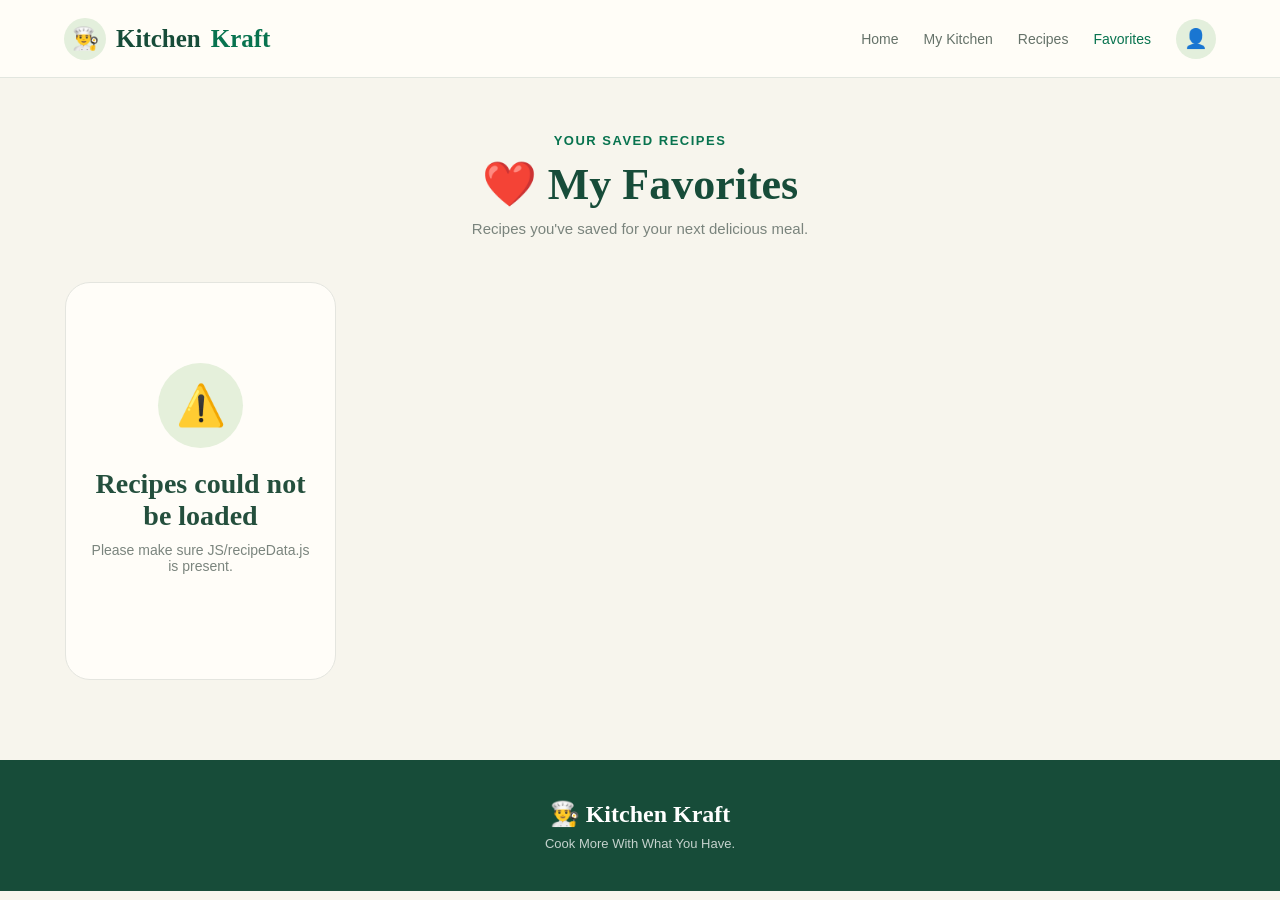
==== favorite.html @ 8fd7f7e3 "Add files via upload" ====
<!DOCTYPE html>
<html lang="en">

<head>

    <meta charset="UTF-8">

    <meta name="viewport" content="width=device-width, initial-scale=1.0">

    <title>Kitchen Kraft - Favorites</title>

    <style>

        * {
            box-sizing: border-box;
            margin: 0;
            padding: 0;
        }

        body {
            font-family: Arial, sans-serif;
            background: #f7f5ed;
            color: #244637;
            min-height: 100vh;
            transition: 0.3s;
        }

        a {
            text-decoration: none;
            color: inherit;
        }

        /* =========================
           HEADER
        ========================= */

        .header {
            height: 78px;
            background: #fffdf7;
            border-bottom: 1px solid #e2e6df;

            display: flex;
            align-items: center;
            justify-content: space-between;

            padding: 0 5%;

            position: sticky;
            top: 0;
            z-index: 100;
        }

        .logo {
            display: flex;
            align-items: center;
            gap: 10px;

            color: #174c39;

            font-family: Georgia, serif;
            font-size: 25px;
            font-weight: bold;
        }

        .logo span {
            color: #08734f;
        }

        .logo-icon {
            width: 42px;
            height: 42px;

            border-radius: 50%;

            background: #e3efdc;

            display: flex;
            align-items: center;
            justify-content: center;

            font-size: 22px;
        }

        .nav {
            display: flex;
            align-items: center;
            gap: 25px;
        }

        .nav a {
            color: #657269;
            font-size: 14px;
        }

        .nav a:hover,
        .nav .active {
            color: #08734f;
        }

        .profile-button {
            width: 40px;
            height: 40px;

            border: none;
            border-radius: 50%;

            background: #e3efdc;

            font-size: 19px;

            cursor: pointer;
        }

        /* =========================
           PAGE
        ========================= */

        .page {
            max-width: 1200px;

            margin: 0 auto;

            padding: 55px 25px 80px;
        }

        .page-heading {
            text-align: center;

            margin-bottom: 45px;
        }

        .page-heading .small {
            color: #08734f;

            font-size: 13px;

            font-weight: bold;

            text-transform: uppercase;

            letter-spacing: 1.5px;

            margin-bottom: 10px;
        }

        .page-heading h1 {
            font-family: Georgia, serif;

            color: #174c39;

            font-size: 44px;

            margin-bottom: 10px;
        }

        .page-heading p {
            color: #7a847d;

            font-size: 15px;
        }

        /* =========================
           FAVORITE GRID
        ========================= */

        #favoritesGrid {

            display: grid;

            grid-template-columns:
                repeat(4, minmax(0, 1fr));

            gap: 22px;
        }

        .favorite-card {

            background: #fffdf8;

            border: 1px solid #e4e5df;

            border-radius: 20px;

            overflow: hidden;

            transition: 0.25s;

            position: relative;
        }

        .favorite-card:hover {

            transform: translateY(-5px);

            box-shadow:
                0 15px 30px rgba(40,70,50,0.1);
        }

        .recipe-image {

            height: 175px;

            background: #e6efdf;

            display: flex;

            align-items: center;

            justify-content: center;

            font-size: 75px;

            position: relative;
        }

        .remove-favorite {

            position: absolute;

            right: 12px;
            top: 12px;

            width: 38px;
            height: 38px;

            border: none;

            border-radius: 50%;

            background: white;

            color: #d45555;

            font-size: 20px;

            cursor: pointer;

            box-shadow:
                0 3px 10px rgba(0,0,0,0.1);
        }

        .recipe-info {

            padding: 20px;
        }

        .recipe-info h3 {

            font-family: Georgia, serif;

            color: #244f3d;

            font-size: 20px;

            margin-bottom: 8px;
        }

        .recipe-info p {

            color: #78837b;

            font-size: 13px;

            line-height: 1.5;

            margin-bottom: 14px;
        }

        .recipe-meta {

            display: flex;

            gap: 12px;

            flex-wrap: wrap;

            color: #778279;

            font-size: 12px;

            margin-bottom: 16px;
        }

        .view-recipe {

            display: block;

            text-align: center;

            padding: 11px;

            border-radius: 25px;

            background: #08734f;

            color: white;

            font-size: 13px;

            font-weight: bold;
        }

        .view-recipe:hover {
            background: #055d40;
        }

        /* =========================
           EMPTY STATE
        ========================= */

        .empty-state {

            text-align: center;

            padding: 80px 20px;

            background: #fffdf8;

            border: 1px solid #e4e5df;

            border-radius: 25px;
        }

        .empty-icon {

            width: 85px;
            height: 85px;

            margin: 0 auto 20px;

            border-radius: 50%;

            background: #e5f0db;

            display: flex;

            align-items: center;
            justify-content: center;

            font-size: 40px;
        }

        .empty-state h2 {

            font-family: Georgia, serif;

            color: #244f3d;

            font-size: 28px;

            margin-bottom: 10px;
        }

        .empty-state p {

            color: #7b857e;

            font-size: 14px;

            margin-bottom: 25px;
        }

        .cook-button {

            display: inline-block;

            padding: 14px 25px;

            border-radius: 30px;

            background: #08734f;

            color: white;

            font-size: 14px;

            font-weight: bold;
        }

        /* =========================
           FOOTER
        ========================= */

        footer {

            background: #174c39;

            color: white;

            text-align: center;

            padding: 40px 20px;
        }

        footer h2 {

            font-family: Georgia, serif;

            margin-bottom: 8px;
        }

        footer p {

            color: rgba(255,255,255,0.75);

            font-size: 13px;
        }

        /* =========================
           DARK MODE
        ========================= */

        body.dark-mode {

            background: #101813;

            color: #e2eee5;
        }

        body.dark-mode .header {

            background: #17231c;

            border-color: #2d3c32;
        }

        body.dark-mode .logo {

            color: #dcebdd;
        }

        body.dark-mode .logo span {

            color: #75c594;
        }

        body.dark-mode .logo-icon {

            background: #2b4032;
        }

        body.dark-mode .nav a {

            color: #aebcb3;
        }

        body.dark-mode .nav a:hover,
        body.dark-mode .nav .active {

            color: #78c797;
        }

        body.dark-mode .profile-button {

            background: #2b4032;
        }

        body.dark-mode .page-heading h1 {

            color: #dcebdd;
        }

        body.dark-mode .page-heading p {

            color: #929f97;
        }

        body.dark-mode .favorite-card {

            background: #18231c;

            border-color: #2d3d32;
        }

        body.dark-mode .recipe-image {

            background: #263a2c;
        }

        body.dark-mode .recipe-info h3 {

            color: #dcebdd;
        }

        body.dark-mode .recipe-info p,
        body.dark-mode .recipe-meta {

            color: #9baaa0;
        }

        body.dark-mode .remove-favorite {

            background: #edf2ed;
        }

        body.dark-mode .empty-state {

            background: #18231c;

            border-color: #2d3d32;
        }

        body.dark-mode .empty-state h2 {

            color: #dcebdd;
        }

        body.dark-mode .empty-state p {

            color: #9baaa0;
        }

        body.dark-mode footer {

            background: #09100c;
        }

        /* =========================
           MOBILE
        ========================= */

        @media (max-width: 950px) {

            #favoritesGrid {

                grid-template-columns:
                    repeat(2, minmax(0, 1fr));
            }

        }

        @media (max-width: 650px) {

            .header {

                height: auto;

                padding: 15px;

                flex-direction: column;

                gap: 15px;
            }

            .nav {

                gap: 14px;

                flex-wrap: wrap;

                justify-content: center;
            }

            .page {

                padding: 35px 15px 60px;
            }

            .page-heading h1 {

                font-size: 35px;
            }

            #favoritesGrid {

                grid-template-columns: 1fr;
            }

        }

    </style>

</head>


<body>


<!-- =========================
     HEADER
========================= -->

<header class="header">


    <a href="home.html" class="logo">

        <div class="logo-icon">
            👨‍🍳
        </div>

        Kitchen <span>Kraft</span>

    </a>


    <nav class="nav">

        <a href="home.html">
            Home
        </a>

        <a href="ingredient.html">
            My Kitchen
        </a>

        <a href="matches.html">
            Recipes
        </a>

        <a
            href="favorite.html"
            class="active"
        >
            Favorites
        </a>

        <button
            class="profile-button"
            type="button"
            onclick="goToHomeSettings()"
            title="Profile"
        >
            👤
        </button>

    </nav>

</header>



<!-- =========================
     MAIN
========================= -->

<main class="page">


    <div class="page-heading">

        <div class="small">
            Your saved recipes
        </div>

        <h1>
            ❤️ My Favorites
        </h1>

        <p>
            Recipes you've saved for your next delicious meal.
        </p>

    </div>


    <!-- FAVORITES ARE INSERTED HERE -->

    <div id="favoritesGrid"></div>


</main>



<!-- =========================
     FOOTER
========================= -->

<footer>

    <h2>
        👨‍🍳 Kitchen Kraft
    </h2>

    <p>
        Cook More With What You Have.
    </p>

</footer>



<script>

    /* =====================================================
       LOAD FAVORITES
    ===================================================== */

    function loadFavorites() {

        const grid =
            document.getElementById("favoritesGrid");


        let favoriteIds =
            JSON.parse(
                localStorage.getItem(
                    "kitchenKraftFavorites"
                )
            ) || [];


        /* Make sure recipeData exists */

        if (
            typeof recipeData === "undefined"
        ) {

            grid.innerHTML = `
                <div class="empty-state">

                    <div class="empty-icon">
                        ⚠️
                    </div>

                    <h2>
                        Recipes could not be loaded
                    </h2>

                    <p>
                        Please make sure JS/recipeData.js
                        is present.
                    </p>

                </div>
            `;

            return;
        }


        /* No favorites */

        if (favoriteIds.length === 0) {

            grid.innerHTML = `

                <div class="empty-state">

                    <div class="empty-icon">
                        ❤️
                    </div>

                    <h2>
                        No favorites yet
                    </h2>

                    <p>
                        Save your favorite recipes and
                        they will appear here.
                    </p>

                    <a
                        href="matches.html"
                        class="cook-button"
                    >
                        Explore Recipes →
                    </a>

                </div>

            `;

            return;
        }


        grid.innerHTML = "";


        /* Create cards */

        favoriteIds.forEach(function(recipeId) {

            const recipe =
                recipeData[recipeId];


            /* Ignore deleted/invalid IDs */

            if (!recipe) {
                return;
            }


            const card =
                document.createElement("div");


            card.className =
                "favorite-card";


            card.innerHTML = `

                <div class="recipe-image">

                    ${recipe.emoji || "🍽️"}

                    <button
                        class="remove-favorite"
                        type="button"
                        onclick="removeFavorite('${recipeId}')"
                        title="Remove from favorites"
                    >
                        ♥
                    </button>

                </div>


                <div class="recipe-info">

                    <h3>
                        ${recipe.name}
                    </h3>


                    <p>
                        ${getDescription(recipe)}
                    </p>


                    <div class="recipe-meta">

                        <span>
                            ⏱ ${recipe.time || "20 min"}
                        </span>

                        <span>
                            👥 ${recipe.servings || "2"}
                        </span>

                        <span>
                            ${recipe.meal || ""}
                        </span>

                    </div>


                    <a
                        href="recipe.html?recipe=${recipeId}"
                        class="view-recipe"
                    >
                        VIEW RECIPE →
                    </a>

                </div>

            `;


            grid.appendChild(card);

        });

    }



    /* =====================================================
       RECIPE DESCRIPTION
    ===================================================== */

    function getDescription(recipe) {

        if (recipe.description) {

            return recipe.description;

        }


        if (recipe.ingredients) {

            return (
                "A delicious " +
                (recipe.meal || "") +
                " recipe made with simple ingredients."
            );

        }


        return "A delicious Kitchen Kraft recipe.";

    }



    /* =====================================================
       REMOVE FAVORITE
    ===================================================== */

    function removeFavorite(recipeId) {

        let favorites =
            JSON.parse(
                localStorage.getItem(
                    "kitchenKraftFavorites"
                )
            ) || [];


        favorites =
            favorites.filter(
                function(id) {

                    return id !== recipeId;

                }
            );


        localStorage.setItem(

            "kitchenKraftFavorites",

            JSON.stringify(favorites)

        );


        loadFavorites();

    }



    /* =====================================================
       PROFILE BUTTON
       Goes back to Home settings/profile
    ===================================================== */

    function goToHomeSettings() {

        window.location.href =
            "home.html";

    }



    /* =====================================================
       DARK MODE
       Same setting used by HOME PAGE
    ===================================================== */

    function loadTheme() {

        const savedTheme =
            localStorage.getItem(
                "kitchenKraftTheme"
            );


        if (savedTheme === "dark") {

            document.body.classList.add(
                "dark-mode"
            );

        }

    }



    /* =====================================================
       START
    ===================================================== */

    loadTheme();

    loadFavorites();

</script>


<!-- IMPORTANT:
     recipeData.js MUST load before this page's
     loadFavorites() function runs.
-->

<script src="JS/recipeData.js"></script>

<script>

    /*
       Reload after recipeData.js has loaded.
    */

    loadFavorites();

</script>


</body>

</html>
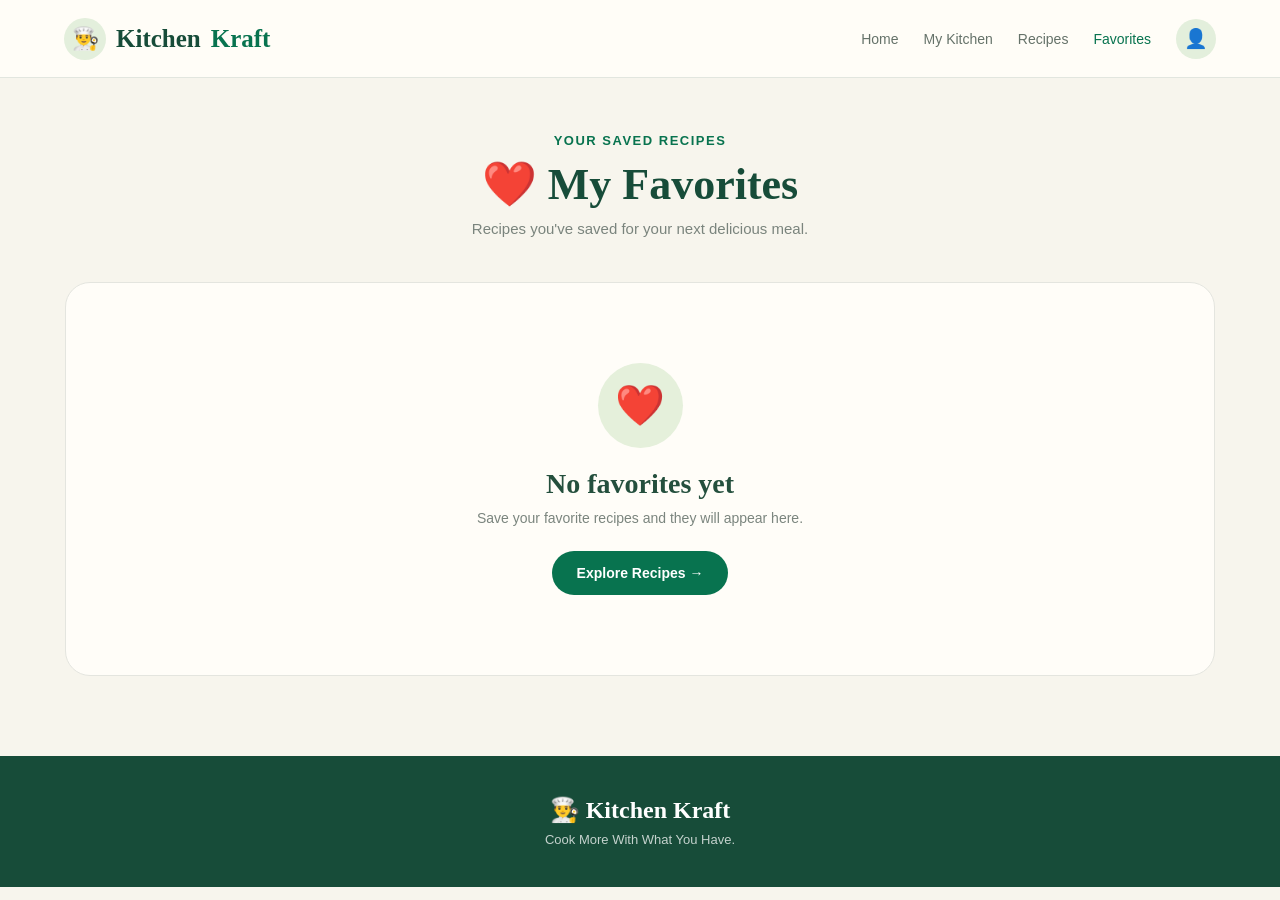
==== commit 2d4ca16c: "Update favorite.html" ====
--- a/favorite.html
+++ b/favorite.html
@@ -2,15 +2,12 @@
 <html lang="en">
 
 <head>
-
     <meta charset="UTF-8">
-
     <meta name="viewport" content="width=device-width, initial-scale=1.0">
 
     <title>Kitchen Kraft - Favorites</title>
 
     <style>
-
         * {
             box-sizing: border-box;
             margin: 0;
@@ -30,21 +27,14 @@
             color: inherit;
         }
 
-        /* =========================
-           HEADER
-        ========================= */
-
         .header {
             height: 78px;
             background: #fffdf7;
             border-bottom: 1px solid #e2e6df;
-
             display: flex;
             align-items: center;
             justify-content: space-between;
-
             padding: 0 5%;
-
             position: sticky;
             top: 0;
             z-index: 100;
@@ -54,9 +44,7 @@
             display: flex;
             align-items: center;
             gap: 10px;
-
             color: #174c39;
-
             font-family: Georgia, serif;
             font-size: 25px;
             font-weight: bold;
@@ -69,15 +57,11 @@
         .logo-icon {
             width: 42px;
             height: 42px;
-
             border-radius: 50%;
-
             background: #e3efdc;
-
             display: flex;
             align-items: center;
             justify-content: center;
-
             font-size: 22px;
         }
 
@@ -100,203 +84,125 @@
         .profile-button {
             width: 40px;
             height: 40px;
-
             border: none;
             border-radius: 50%;
-
             background: #e3efdc;
-
             font-size: 19px;
-
             cursor: pointer;
         }
-
-        /* =========================
-           PAGE
-        ========================= */
 
         .page {
             max-width: 1200px;
-
             margin: 0 auto;
-
             padding: 55px 25px 80px;
         }
 
         .page-heading {
             text-align: center;
-
             margin-bottom: 45px;
         }
 
         .page-heading .small {
             color: #08734f;
-
             font-size: 13px;
-
             font-weight: bold;
-
             text-transform: uppercase;
-
             letter-spacing: 1.5px;
-
             margin-bottom: 10px;
         }
 
         .page-heading h1 {
             font-family: Georgia, serif;
-
             color: #174c39;
-
             font-size: 44px;
-
             margin-bottom: 10px;
         }
 
         .page-heading p {
             color: #7a847d;
-
             font-size: 15px;
         }
 
-        /* =========================
-           FAVORITE GRID
-        ========================= */
-
         #favoritesGrid {
-
             display: grid;
-
-            grid-template-columns:
-                repeat(4, minmax(0, 1fr));
-
+            grid-template-columns: repeat(4, minmax(0, 1fr));
             gap: 22px;
         }
 
         .favorite-card {
-
             background: #fffdf8;
-
             border: 1px solid #e4e5df;
-
             border-radius: 20px;
-
             overflow: hidden;
-
             transition: 0.25s;
-
             position: relative;
         }
 
         .favorite-card:hover {
-
             transform: translateY(-5px);
-
-            box-shadow:
-                0 15px 30px rgba(40,70,50,0.1);
+            box-shadow: 0 15px 30px rgba(40,70,50,0.1);
         }
 
         .recipe-image {
-
             height: 175px;
-
             background: #e6efdf;
-
             display: flex;
-
             align-items: center;
-
             justify-content: center;
-
             font-size: 75px;
-
             position: relative;
         }
 
         .remove-favorite {
-
             position: absolute;
-
             right: 12px;
             top: 12px;
-
             width: 38px;
             height: 38px;
-
             border: none;
-
             border-radius: 50%;
-
             background: white;
-
             color: #d45555;
-
             font-size: 20px;
-
             cursor: pointer;
-
-            box-shadow:
-                0 3px 10px rgba(0,0,0,0.1);
+            box-shadow: 0 3px 10px rgba(0,0,0,0.1);
         }
 
         .recipe-info {
-
             padding: 20px;
         }
 
         .recipe-info h3 {
-
             font-family: Georgia, serif;
-
             color: #244f3d;
-
             font-size: 20px;
-
             margin-bottom: 8px;
         }
 
         .recipe-info p {
-
             color: #78837b;
-
             font-size: 13px;
-
             line-height: 1.5;
-
             margin-bottom: 14px;
         }
 
         .recipe-meta {
-
             display: flex;
-
             gap: 12px;
-
             flex-wrap: wrap;
-
             color: #778279;
-
             font-size: 12px;
-
             margin-bottom: 16px;
         }
 
         .view-recipe {
-
             display: block;
-
             text-align: center;
-
             padding: 11px;
-
             border-radius: 25px;
-
             background: #08734f;
-
             color: white;
-
             font-size: 13px;
-
             font-weight: bold;
         }
 
@@ -304,314 +210,199 @@
             background: #055d40;
         }
 
-        /* =========================
-           EMPTY STATE
-        ========================= */
-
         .empty-state {
-
+            grid-column: 1 / -1;
             text-align: center;
-
             padding: 80px 20px;
-
             background: #fffdf8;
-
             border: 1px solid #e4e5df;
-
             border-radius: 25px;
         }
 
         .empty-icon {
-
             width: 85px;
             height: 85px;
-
             margin: 0 auto 20px;
-
             border-radius: 50%;
-
             background: #e5f0db;
-
             display: flex;
-
             align-items: center;
             justify-content: center;
-
             font-size: 40px;
         }
 
         .empty-state h2 {
-
             font-family: Georgia, serif;
-
             color: #244f3d;
-
             font-size: 28px;
-
             margin-bottom: 10px;
         }
 
         .empty-state p {
-
             color: #7b857e;
-
             font-size: 14px;
-
             margin-bottom: 25px;
         }
 
         .cook-button {
-
             display: inline-block;
-
             padding: 14px 25px;
-
             border-radius: 30px;
-
             background: #08734f;
-
             color: white;
-
             font-size: 14px;
-
             font-weight: bold;
         }
 
-        /* =========================
-           FOOTER
-        ========================= */
-
         footer {
-
             background: #174c39;
-
             color: white;
-
             text-align: center;
-
             padding: 40px 20px;
         }
 
         footer h2 {
-
             font-family: Georgia, serif;
-
             margin-bottom: 8px;
         }
 
         footer p {
-
             color: rgba(255,255,255,0.75);
-
             font-size: 13px;
         }
 
-        /* =========================
-           DARK MODE
-        ========================= */
-
         body.dark-mode {
-
             background: #101813;
-
             color: #e2eee5;
         }
 
         body.dark-mode .header {
-
             background: #17231c;
-
             border-color: #2d3c32;
         }
 
         body.dark-mode .logo {
-
             color: #dcebdd;
         }
 
         body.dark-mode .logo span {
-
             color: #75c594;
         }
 
-        body.dark-mode .logo-icon {
-
+        body.dark-mode .logo-icon,
+        body.dark-mode .profile-button {
             background: #2b4032;
         }
 
         body.dark-mode .nav a {
-
             color: #aebcb3;
         }
 
         body.dark-mode .nav a:hover,
         body.dark-mode .nav .active {
-
             color: #78c797;
         }
 
-        body.dark-mode .profile-button {
-
-            background: #2b4032;
-        }
-
         body.dark-mode .page-heading h1 {
-
             color: #dcebdd;
         }
 
         body.dark-mode .page-heading p {
-
             color: #929f97;
         }
 
         body.dark-mode .favorite-card {
-
             background: #18231c;
-
             border-color: #2d3d32;
         }
 
         body.dark-mode .recipe-image {
-
             background: #263a2c;
         }
 
         body.dark-mode .recipe-info h3 {
-
             color: #dcebdd;
         }
 
         body.dark-mode .recipe-info p,
         body.dark-mode .recipe-meta {
-
             color: #9baaa0;
         }
 
         body.dark-mode .remove-favorite {
-
             background: #edf2ed;
         }
 
         body.dark-mode .empty-state {
-
             background: #18231c;
-
             border-color: #2d3d32;
         }
 
         body.dark-mode .empty-state h2 {
-
             color: #dcebdd;
         }
 
         body.dark-mode .empty-state p {
-
             color: #9baaa0;
         }
 
         body.dark-mode footer {
-
             background: #09100c;
         }
 
-        /* =========================
-           MOBILE
-        ========================= */
-
         @media (max-width: 950px) {
-
             #favoritesGrid {
-
-                grid-template-columns:
-                    repeat(2, minmax(0, 1fr));
+                grid-template-columns: repeat(2, minmax(0, 1fr));
             }
-
         }
 
         @media (max-width: 650px) {
-
             .header {
-
                 height: auto;
-
                 padding: 15px;
-
                 flex-direction: column;
-
                 gap: 15px;
             }
 
             .nav {
-
                 gap: 14px;
-
                 flex-wrap: wrap;
-
                 justify-content: center;
             }
 
             .page {
-
                 padding: 35px 15px 60px;
             }
 
             .page-heading h1 {
-
                 font-size: 35px;
             }
 
             #favoritesGrid {
-
                 grid-template-columns: 1fr;
             }
-
-        }
-
+        }
     </style>
-
 </head>
 
-
 <body>
 
-
-<!-- =========================
-     HEADER
-========================= -->
-
 <header class="header">
 
-
     <a href="home.html" class="logo">
-
-        <div class="logo-icon">
-            👨‍🍳
-        </div>
-
+        <div class="logo-icon">👨‍🍳</div>
         Kitchen <span>Kraft</span>
-
     </a>
 
-
     <nav class="nav">
 
-        <a href="home.html">
-            Home
-        </a>
-
-        <a href="ingredient.html">
-            My Kitchen
-        </a>
-
-        <a href="matches.html">
-            Recipes
-        </a>
-
-        <a
-            href="favorite.html"
-            class="active"
-        >
+        <a href="home.html">Home</a>
+
+        <a href="ingredient.html">My Kitchen</a>
+
+        <a href="matches.html">Recipes</a>
+
+        <a href="favorite.html" class="active">
             Favorites
         </a>
 
@@ -619,8 +410,7 @@
             class="profile-button"
             type="button"
             onclick="goToHomeSettings()"
-            title="Profile"
-        >
+            title="Profile">
             👤
         </button>
 
@@ -629,13 +419,7 @@
 </header>
 
 
-
-<!-- =========================
-     MAIN
-========================= -->
-
 <main class="page">
-
 
     <div class="page-heading">
 
@@ -653,25 +437,14 @@
 
     </div>
 
-
-    <!-- FAVORITES ARE INSERTED HERE -->
-
     <div id="favoritesGrid"></div>
 
-
 </main>
 
 
-
-<!-- =========================
-     FOOTER
-========================= -->
-
 <footer>
 
-    <h2>
-        👨‍🍳 Kitchen Kraft
-    </h2>
+    <h2>👨‍🍳 Kitchen Kraft</h2>
 
     <p>
         Cook More With What You Have.
@@ -680,322 +453,245 @@
 </footer>
 
 
+<!-- LOAD DATA FIRST -->
+<script src="recipeData.js"></script>
+
+<!-- THEN LOAD COMMON JAVASCRIPT -->
+<script src="script.js"></script>
+
 
 <script>
 
-    /* =====================================================
-       LOAD FAVORITES
-    ===================================================== */
-
-    function loadFavorites() {
-
-        const grid =
-            document.getElementById("favoritesGrid");
-
-
-        let favoriteIds =
-            JSON.parse(
-                localStorage.getItem(
-                    "kitchenKraftFavorites"
-                )
-            ) || [];
-
-
-        /* Make sure recipeData exists */
-
-        if (
-            typeof recipeData === "undefined"
-        ) {
-
-            grid.innerHTML = `
-                <div class="empty-state">
-
-                    <div class="empty-icon">
-                        ⚠️
-                    </div>
-
-                    <h2>
-                        Recipes could not be loaded
-                    </h2>
-
-                    <p>
-                        Please make sure JS/recipeData.js
-                        is present.
-                    </p>
-
+function loadFavorites() {
+
+    const grid = document.getElementById("favoritesGrid");
+
+    let favoriteIds = JSON.parse(
+        localStorage.getItem("kitchenKraftFavorites")
+    ) || [];
+
+
+    /* Check recipe data */
+
+    if (typeof recipeData === "undefined") {
+
+        grid.innerHTML = `
+            <div class="empty-state">
+
+                <div class="empty-icon">
+                    ⚠️
                 </div>
-            `;
-
+
+                <h2>
+                    Recipes could not be loaded
+                </h2>
+
+                <p>
+                    Recipe data could not be found.
+                </p>
+
+                <a href="matches.html" class="cook-button">
+                    Explore Recipes →
+                </a>
+
+            </div>
+        `;
+
+        return;
+    }
+
+
+    /* No favorites */
+
+    if (favoriteIds.length === 0) {
+
+        grid.innerHTML = `
+
+            <div class="empty-state">
+
+                <div class="empty-icon">
+                    ❤️
+                </div>
+
+                <h2>
+                    No favorites yet
+                </h2>
+
+                <p>
+                    Save your favorite recipes and
+                    they will appear here.
+                </p>
+
+                <a
+                    href="matches.html"
+                    class="cook-button">
+                    Explore Recipes →
+                </a>
+
+            </div>
+        `;
+
+        return;
+    }
+
+
+    grid.innerHTML = "";
+
+
+    /* Create favorite cards */
+
+    favoriteIds.forEach(function(recipeId) {
+
+        const recipe = recipeData[recipeId];
+
+        if (!recipe) {
             return;
         }
 
 
-        /* No favorites */
-
-        if (favoriteIds.length === 0) {
-
-            grid.innerHTML = `
-
-                <div class="empty-state">
-
-                    <div class="empty-icon">
-                        ❤️
-                    </div>
-
-                    <h2>
-                        No favorites yet
-                    </h2>
-
-                    <p>
-                        Save your favorite recipes and
-                        they will appear here.
-                    </p>
-
-                    <a
-                        href="matches.html"
-                        class="cook-button"
-                    >
-                        Explore Recipes →
-                    </a>
+        const card = document.createElement("div");
+
+        card.className = "favorite-card";
+
+
+        card.innerHTML = `
+
+            <div class="recipe-image">
+
+                ${recipe.emoji || "🍽️"}
+
+                <button
+                    class="remove-favorite"
+                    type="button"
+                    onclick="removeFavorite('${recipeId}')"
+                    title="Remove from favorites">
+                    ♥
+                </button>
+
+            </div>
+
+
+            <div class="recipe-info">
+
+                <h3>
+                    ${recipe.name}
+                </h3>
+
+                <p>
+                    ${getDescription(recipe)}
+                </p>
+
+                <div class="recipe-meta">
+
+                    <span>
+                        ⏱ ${recipe.time || "20 min"}
+                    </span>
+
+                    <span>
+                        👥 ${recipe.servings || "2"}
+                    </span>
+
+                    <span>
+                        ${recipe.meal || ""}
+                    </span>
 
                 </div>
 
-            `;
-
-            return;
-        }
-
-
-        grid.innerHTML = "";
-
-
-        /* Create cards */
-
-        favoriteIds.forEach(function(recipeId) {
-
-            const recipe =
-                recipeData[recipeId];
-
-
-            /* Ignore deleted/invalid IDs */
-
-            if (!recipe) {
-                return;
-            }
-
-
-            const card =
-                document.createElement("div");
-
-
-            card.className =
-                "favorite-card";
-
-
-            card.innerHTML = `
-
-                <div class="recipe-image">
-
-                    ${recipe.emoji || "🍽️"}
-
-                    <button
-                        class="remove-favorite"
-                        type="button"
-                        onclick="removeFavorite('${recipeId}')"
-                        title="Remove from favorites"
-                    >
-                        ♥
-                    </button>
-
-                </div>
-
-
-                <div class="recipe-info">
-
-                    <h3>
-                        ${recipe.name}
-                    </h3>
-
-
-                    <p>
-                        ${getDescription(recipe)}
-                    </p>
-
-
-                    <div class="recipe-meta">
-
-                        <span>
-                            ⏱ ${recipe.time || "20 min"}
-                        </span>
-
-                        <span>
-                            👥 ${recipe.servings || "2"}
-                        </span>
-
-                        <span>
-                            ${recipe.meal || ""}
-                        </span>
-
-                    </div>
-
-
-                    <a
-                        href="recipe.html?recipe=${recipeId}"
-                        class="view-recipe"
-                    >
-                        VIEW RECIPE →
-                    </a>
-
-                </div>
-
-            `;
-
-
-            grid.appendChild(card);
-
-        });
-
+                <a
+                    href="recipe.html?recipe=${recipeId}"
+                    class="view-recipe">
+                    VIEW RECIPE →
+                </a>
+
+            </div>
+        `;
+
+
+        grid.appendChild(card);
+
+    });
+
+}
+
+
+/* DESCRIPTION */
+
+function getDescription(recipe) {
+
+    if (recipe.description) {
+        return recipe.description;
     }
 
-
-
-    /* =====================================================
-       RECIPE DESCRIPTION
-    ===================================================== */
-
-    function getDescription(recipe) {
-
-        if (recipe.description) {
-
-            return recipe.description;
-
-        }
-
-
-        if (recipe.ingredients) {
-
-            return (
-                "A delicious " +
-                (recipe.meal || "") +
-                " recipe made with simple ingredients."
-            );
-
-        }
-
-
-        return "A delicious Kitchen Kraft recipe.";
+    if (recipe.ingredients) {
+
+        return "A delicious " +
+            (recipe.meal || "") +
+            " recipe made with simple ingredients.";
 
     }
 
-
-
-    /* =====================================================
-       REMOVE FAVORITE
-    ===================================================== */
-
-    function removeFavorite(recipeId) {
-
-        let favorites =
-            JSON.parse(
-                localStorage.getItem(
-                    "kitchenKraftFavorites"
-                )
-            ) || [];
-
-
-        favorites =
-            favorites.filter(
-                function(id) {
-
-                    return id !== recipeId;
-
-                }
-            );
-
-
-        localStorage.setItem(
-
-            "kitchenKraftFavorites",
-
-            JSON.stringify(favorites)
-
-        );
-
-
-        loadFavorites();
+    return "A delicious Kitchen Kraft recipe.";
+}
+
+
+/* REMOVE FAVORITE */
+
+function removeFavorite(recipeId) {
+
+    let favorites = JSON.parse(
+        localStorage.getItem("kitchenKraftFavorites")
+    ) || [];
+
+
+    favorites = favorites.filter(function(id) {
+
+        return id !== recipeId;
+
+    });
+
+
+    localStorage.setItem(
+        "kitchenKraftFavorites",
+        JSON.stringify(favorites)
+    );
+
+
+    loadFavorites();
+}
+
+
+/* PROFILE */
+
+function goToHomeSettings() {
+
+    window.location.href = "home.html";
+
+}
+
+
+/* DARK MODE */
+
+function loadTheme() {
+
+    const savedTheme = localStorage.getItem(
+        "kitchenKraftTheme"
+    );
+
+    if (savedTheme === "dark") {
+
+        document.body.classList.add("dark-mode");
 
     }
 
-
-
-    /* =====================================================
-       PROFILE BUTTON
-       Goes back to Home settings/profile
-    ===================================================== */
-
-    function goToHomeSettings() {
-
-        window.location.href =
-            "home.html";
-
-    }
-
-
-
-    /* =====================================================
-       DARK MODE
-       Same setting used by HOME PAGE
-    ===================================================== */
-
-    function loadTheme() {
-
-        const savedTheme =
-            localStorage.getItem(
-                "kitchenKraftTheme"
-            );
-
-
-        if (savedTheme === "dark") {
-
-            document.body.classList.add(
-                "dark-mode"
-            );
-
-        }
-
-    }
-
-
-
-    /* =====================================================
-       START
-    ===================================================== */
-
-    loadTheme();
-
-    loadFavorites();
+}
+
+
+/* START AFTER recipeData.js HAS LOADED */
+
+loadTheme();
+loadFavorites();
 
 </script>
 
-
-<!-- IMPORTANT:
-     recipeData.js MUST load before this page's
-     loadFavorites() function runs.
--->
-
-<script src="JS/recipeData.js"></script>
-
-<script>
-
-    /*
-       Reload after recipeData.js has loaded.
-    */
-
-    loadFavorites();
-
-</script>
-
-
 </body>
-
-</html>+</html>
